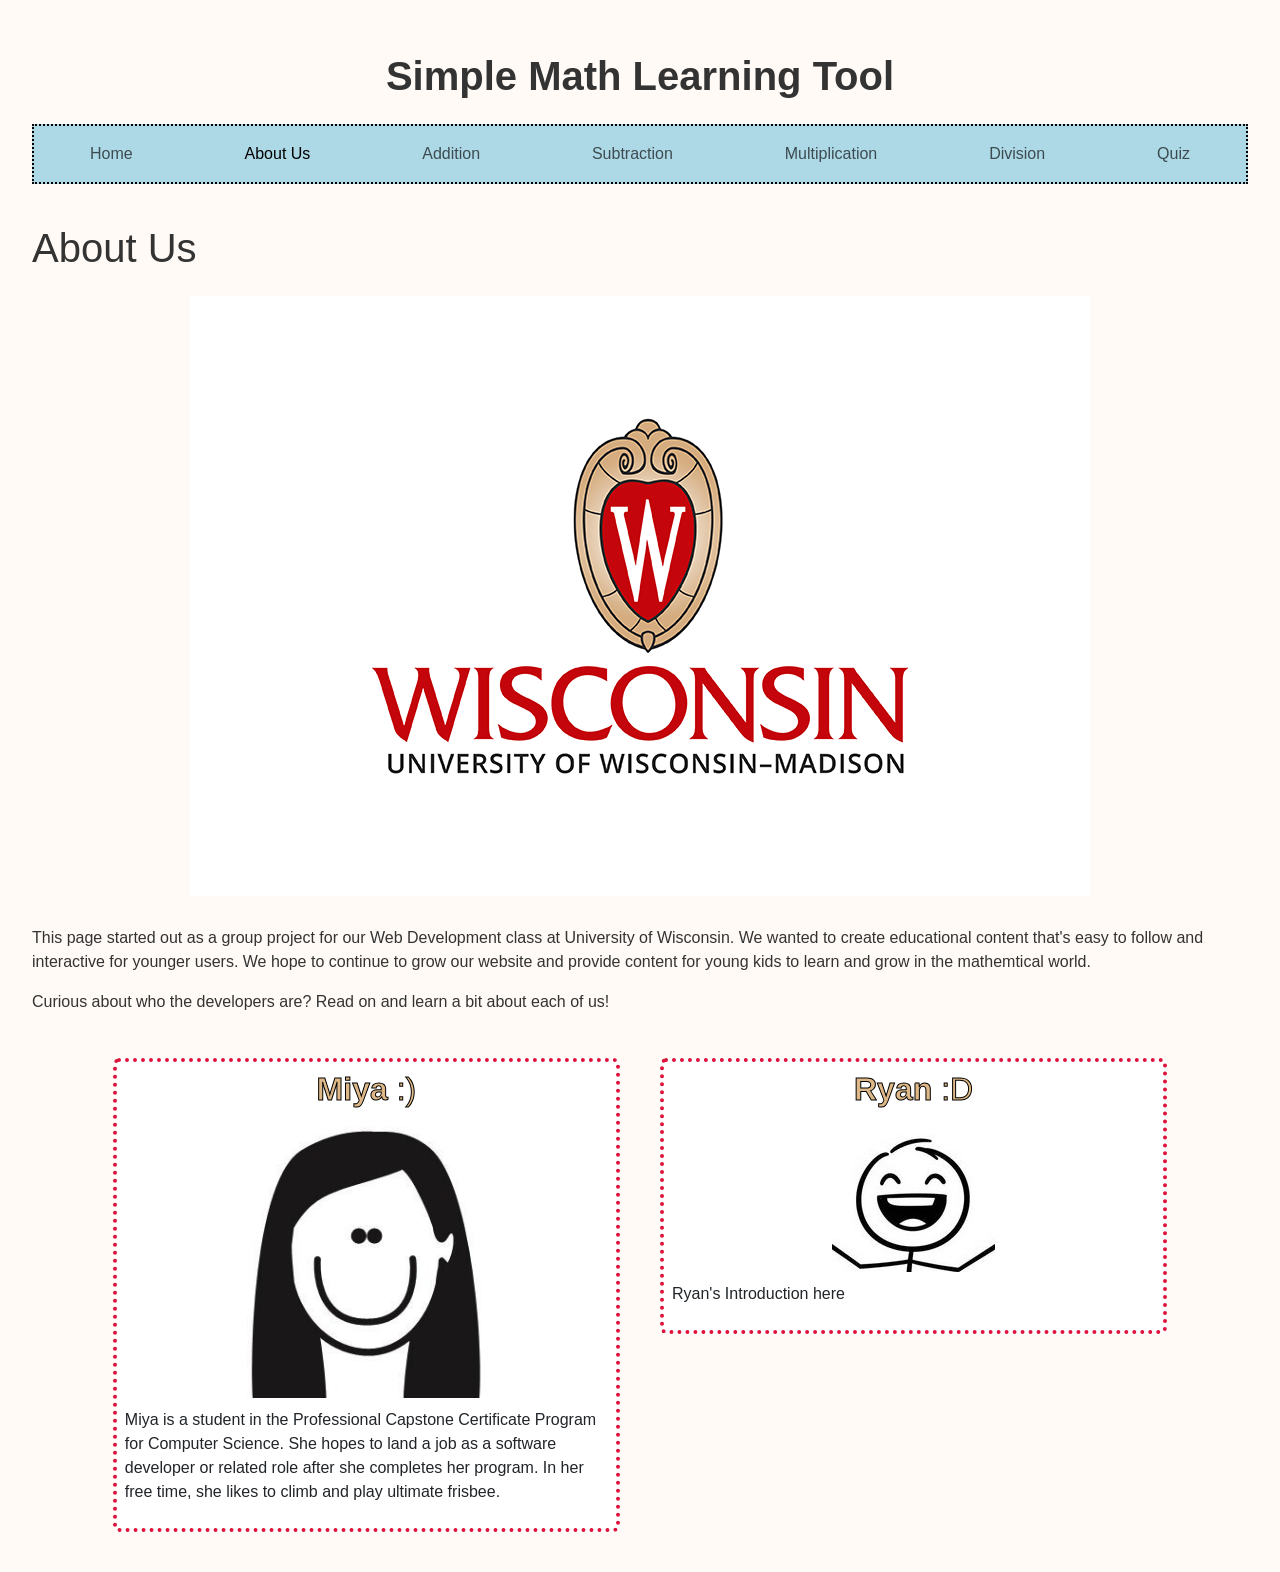
==== aboutus.html @ 413b5efe "added content" ====
<!DOCTYPE html>
<html>
<head>
    <meta charset="UTF-8">
    <meta name="viewport" content="width=device-width, initial-scale=1.0">
    <link href="https://cdn.jsdelivr.net/npm/bootstrap@5.3.3/dist/css/bootstrap.min.css" rel="stylesheet" integrity="sha384-QWTKZyjpPEjISv5WaRU9OFeRpok6YctnYmDr5pNlyT2bRjXh0JMhjY6hW+ALEwIH" crossorigin="anonymous">
    <link href="styles.css" rel="stylesheet"/>
    <title>Abous Us</title>
</head>
<style>
    #top-image {
        max-width: 100%;
        display: block;
        height: auto;
        margin-left: auto;
        margin-right: auto;
        padding-bottom: 30px;
    }
    #portrait {
        max-width: 50%;
        height: auto;
        display: block;
        margin-left: auto;
        margin-right: auto;
        padding-bottom: 10px;
        padding-top: 10px;
    }
    .container-fluid {
        max-width: 90%;
        height: auto;
        padding-top: 20px;
    }
    .card {
        border-color:crimson;
        border-style:dotted;
        border-width: 4px;
    }
    h2 {
        color:burlywood;
        -webkit-text-stroke: 1px black;
        text-align: center;
    }
</style>
<body>
    <header>
        <h1 id="webTitle">Simple Math Learning Tool</h1>
        <nav class="navbar navbar-expand-md">
                <ul class="navbar-nav">
                    <li class="nav-item">
                        <a class="nav-link" href="index.html">Home</a>
                    </li class="nav-item">
                    <li class="nav-item">
                        <a class="nav-link active" href="aboutus.html">About Us</a>
                    </li class="nav-item">
                    <li class="nav-item">
                        <a class="nav-link" href="addition.html">Addition</a>
                    </li>
                    <li class="nav-item">
                        <a class="nav-link" href="subtraction.html">Subtraction</a>
                    </li class="nav-item">
                    <li class="nav-item">
                        <a class="nav-link" href="multiplication.html">Multiplication</a>
                    </li class="nav-item">
                    <li class="nav-item">
                        <a class="nav-link" href="division.html">Division</a>
                    </li class="nav-item">
                    <li class="nav-item">
                        <a class="nav-link" href="quiz.html">Quiz</a>
                    </li class="nav-item">
                </ul>
            </nav>
    </header>
    <h1>About Us</h1>
    <img id="top-image" src="uwmadison.png" alt="UW Madision Logo">
    <p>
        This page started out as a group project for our Web Development class at University of Wisconsin.
        We wanted to create educational content that's easy to follow and interactive for younger users.
        We hope to continue to grow our website and provide content for young kids to learn and grow in the mathemtical world.    
    </p>
    <p>
        Curious about who the developers are? 
        Read on and learn a bit about each of us!
    </p>
    <div class="container-fluid">
        <div class="row">
            <div class="col-12 col-md-6 col-lg-6">
                <div class="card m-2 p-2">
                    <h2><b>Miya</b> :)</h2>
                    <img id="portrait" src="miya.jpg" alt="Miya">
                    <p>Miya is a student in the Professional Capstone Certificate Program for Computer Science.
                        She hopes to land a job as a software developer or related role after she completes her program.
                        In her free time, she likes to climb and play ultimate frisbee. 
                    </p>
                </div>
            </div>
            <div class="col-12 col-md-6 col-lg-6">
                <div class="card m-2 p-2">
                    <h2><b>Ryan</b> :D</h2>
                    <img id="portrait" src="ryan.jpg" alt="Ryan">
                    <p>
                        Ryan's Introduction here
                    </p> 
                </div>
            </div>
        </div>
    </div>
</body>
</html>
---- styles.css ----
.navbar {
    background-color:lightblue;
    border-color: black;
    border-style:dotted;
    border-width: 2px;
    justify-content: center; 
    margin-bottom: 20px; 
}

.navbar-nav {
    display: flex;
    flex-direction: row;
    justify-content: space-around;
    width: 100%;
    flex-wrap: wrap;
}

.nav-item:hover{
    font-weight: bold;
    background-color: rgba(255, 255, 255, 0.5);
}

h1 {
    padding-top: 20px;
    margin-bottom: 24px;
}

body {
      margin: 0;
      font-family: Arial, sans-serif;
      background: #fffaf5;
      color: #333;
      padding: 32px;
    }

#webTitle {
    font-weight: bold;
    text-align: center; 
}

.card {
    position: relative;
}
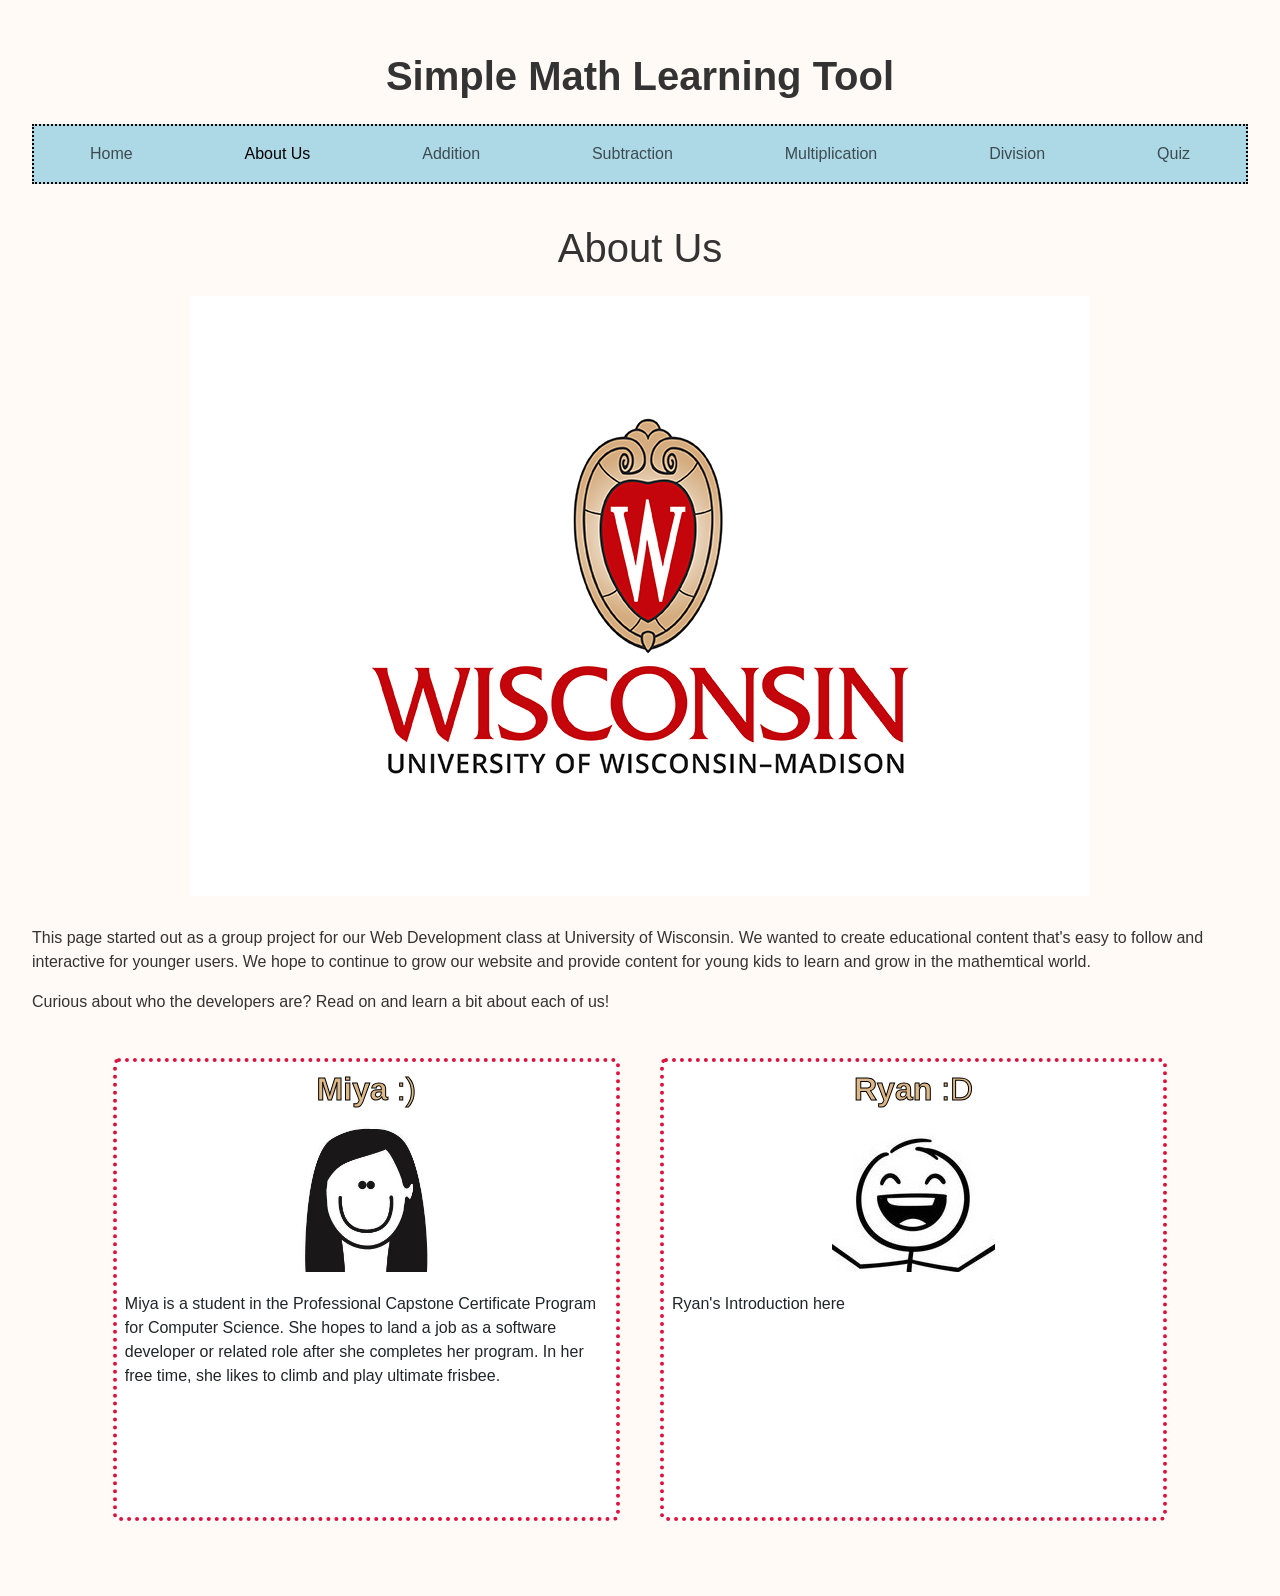
==== commit 792103f2: "minor style changes" ====
--- a/aboutus.html
+++ b/aboutus.html
@@ -17,12 +17,11 @@
         padding-bottom: 30px;
     }
     #portrait {
-        max-width: 50%;
-        height: auto;
+        height: 40%;
         display: block;
         margin-left: auto;
         margin-right: auto;
-        padding-bottom: 10px;
+        padding-bottom: 20px;
         padding-top: 10px;
     }
     .container-fluid {
@@ -34,6 +33,7 @@
         border-color:crimson;
         border-style:dotted;
         border-width: 4px;
+        height: 90%;
     }
     h2 {
         color:burlywood;
--- a/styles.css
+++ b/styles.css
@@ -23,6 +23,7 @@
 h1 {
     padding-top: 20px;
     margin-bottom: 24px;
+    text-align: center;
 }
 
 body {
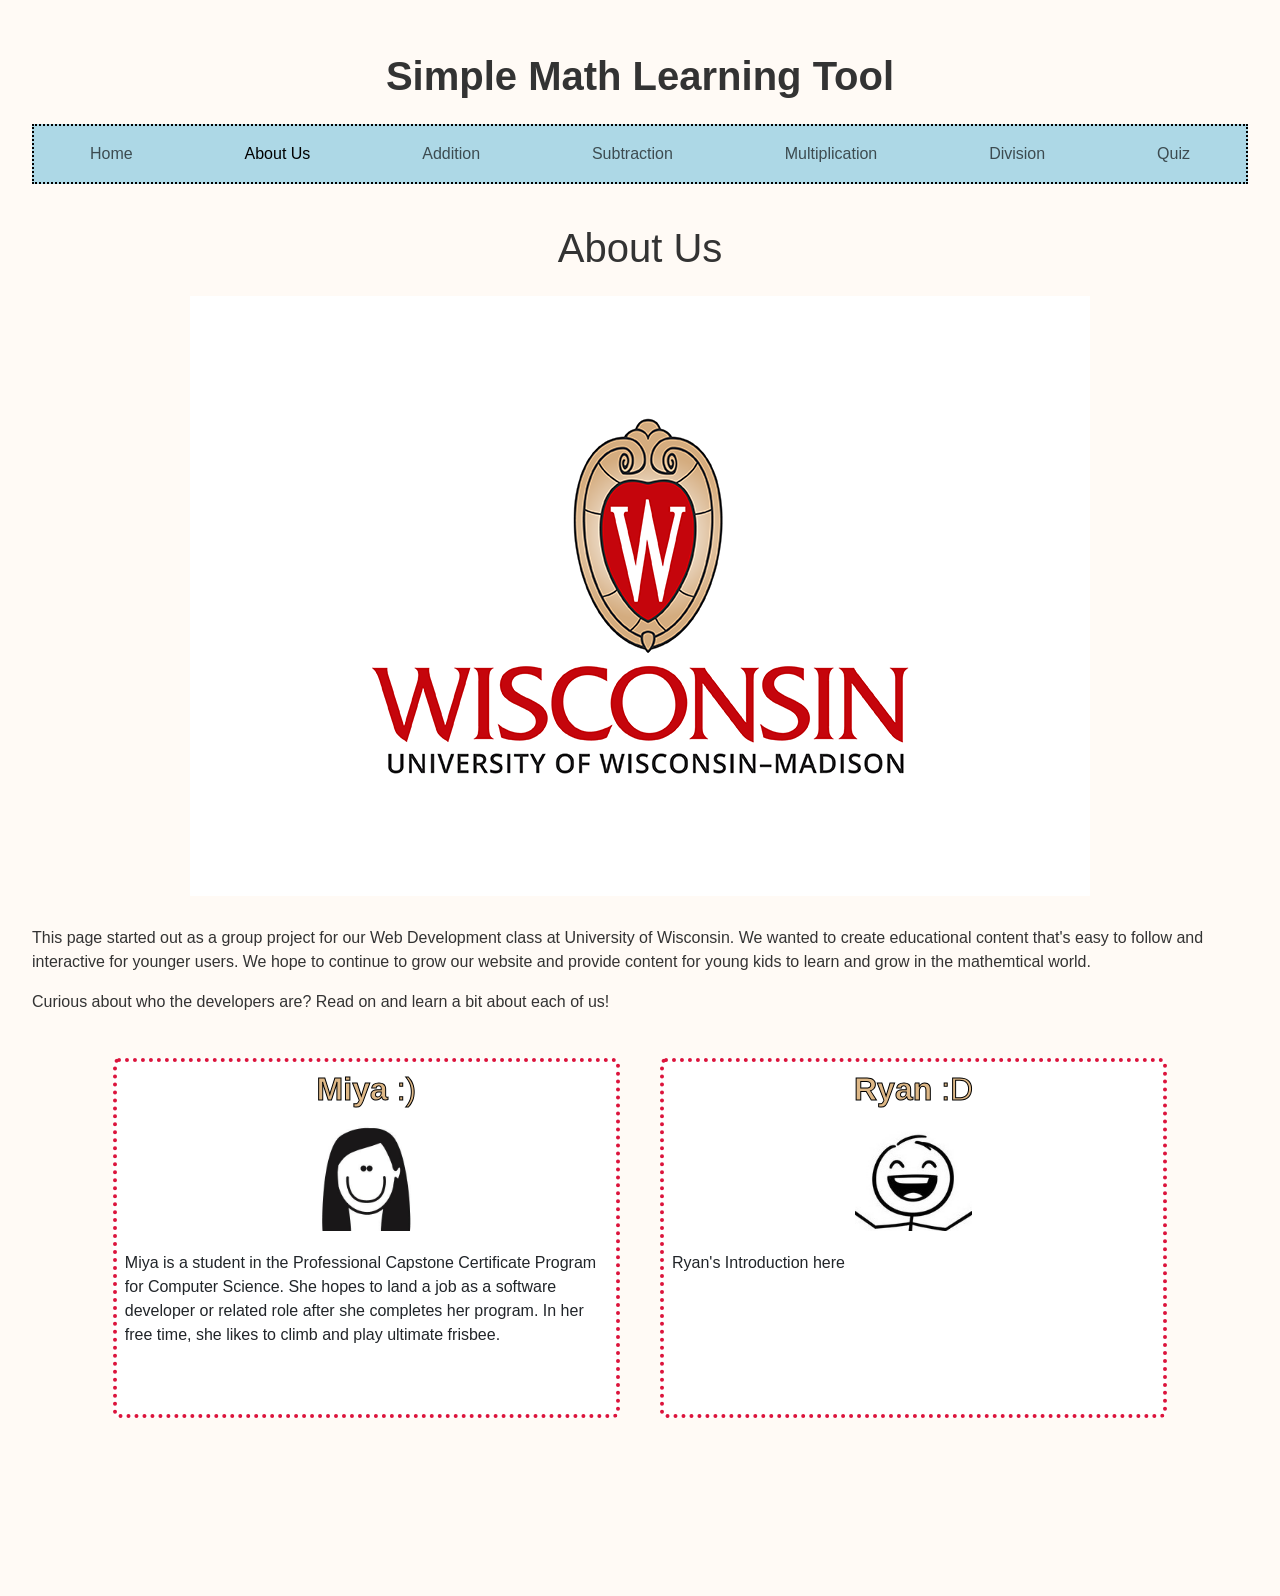
==== commit 98205ddf: "updated division page" ====
--- a/aboutus.html
+++ b/aboutus.html
@@ -33,7 +33,7 @@
         border-color:crimson;
         border-style:dotted;
         border-width: 4px;
-        height: 90%;
+        height: 70%;
     }
     h2 {
         color:burlywood;
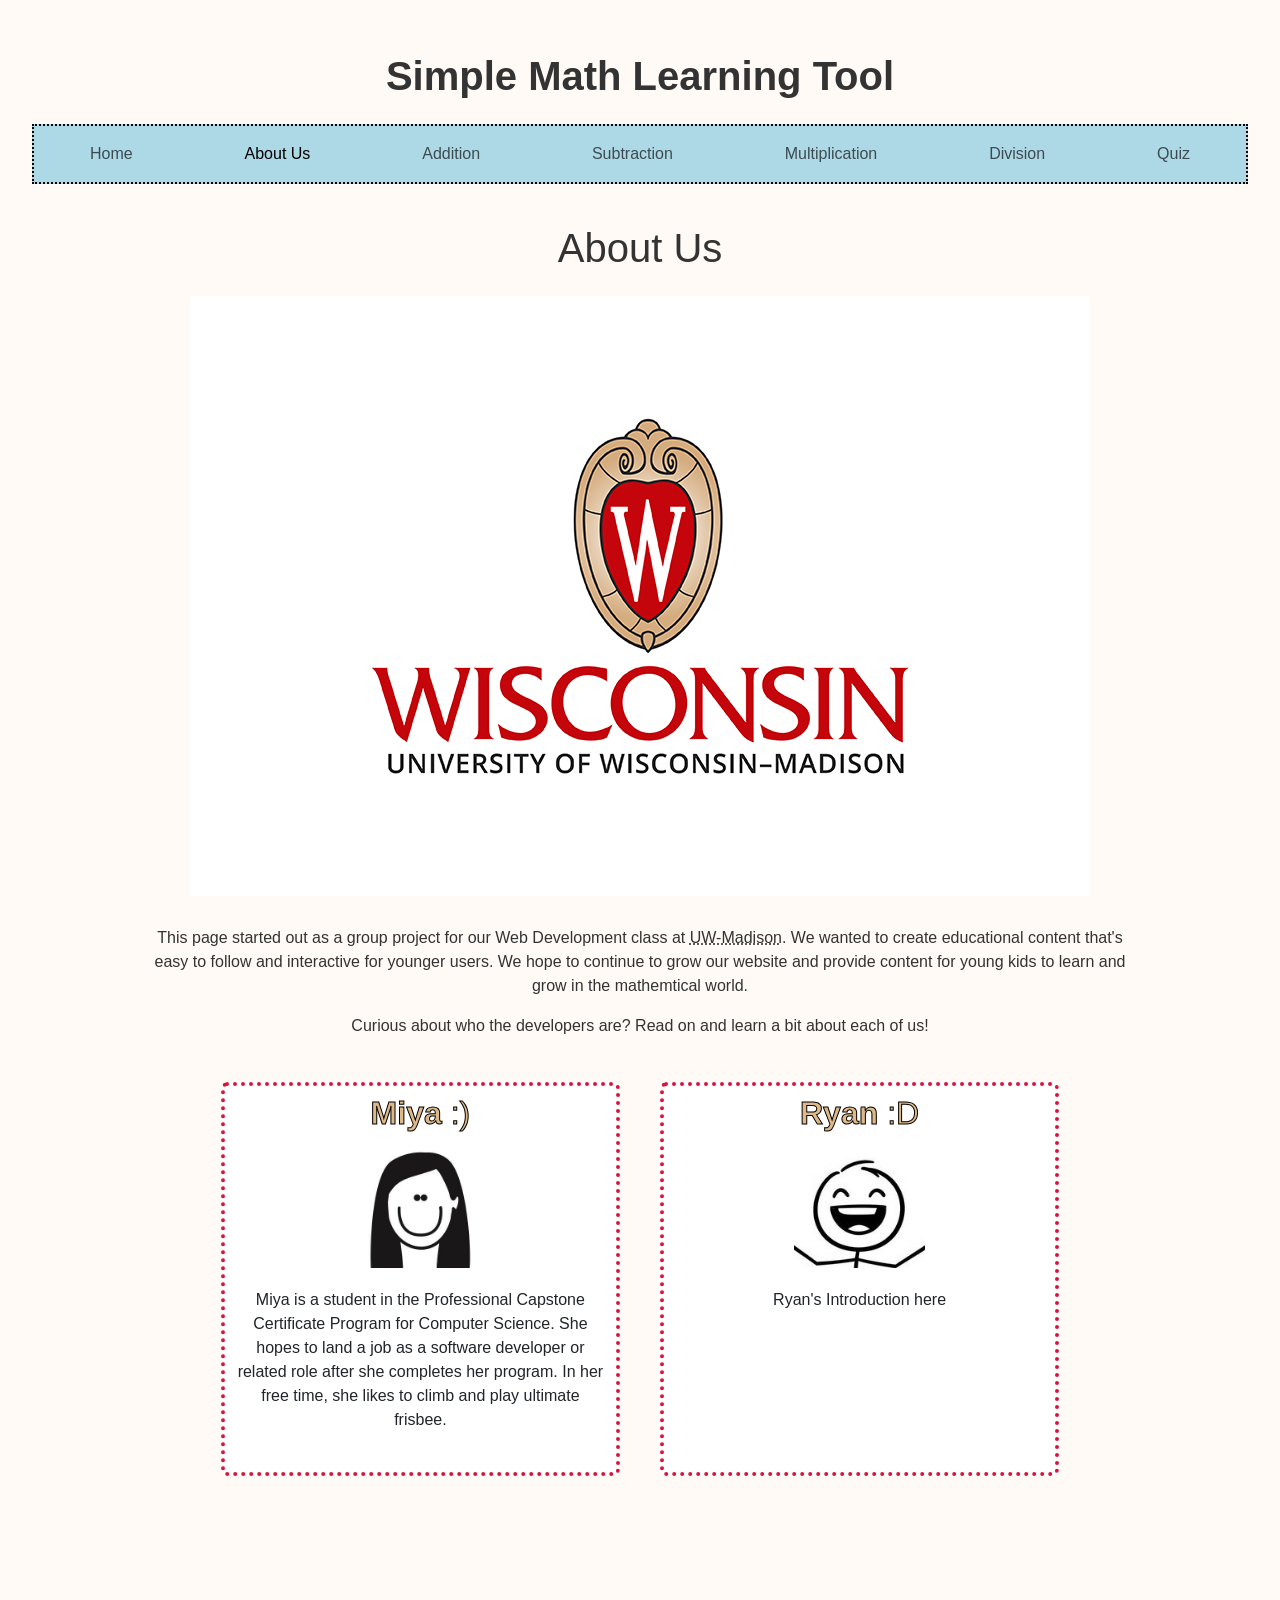
==== commit 3ee5e985: "style updates" ====
--- a/aboutus.html
+++ b/aboutus.html
@@ -8,6 +8,11 @@
     <title>Abous Us</title>
 </head>
 <style>
+    .container {
+      max-width: 1000px;
+      margin: 0 auto;
+      text-align: center;
+    }
     #top-image {
         max-width: 100%;
         display: block;
@@ -70,10 +75,11 @@
                 </ul>
             </nav>
     </header>
-    <h1>About Us</h1>
+    <div class="container">
+        <h1>About Us</h1>
     <img id="top-image" src="uwmadison.png" alt="UW Madision Logo">
     <p>
-        This page started out as a group project for our Web Development class at University of Wisconsin.
+        This page started out as a group project for our Web Development class at <abbr title="University of Wisconsin-Madison">UW-Madison</abbr>.
         We wanted to create educational content that's easy to follow and interactive for younger users.
         We hope to continue to grow our website and provide content for young kids to learn and grow in the mathemtical world.    
     </p>
@@ -104,5 +110,6 @@
             </div>
         </div>
     </div>
+    </div>   
 </body>
 </html>
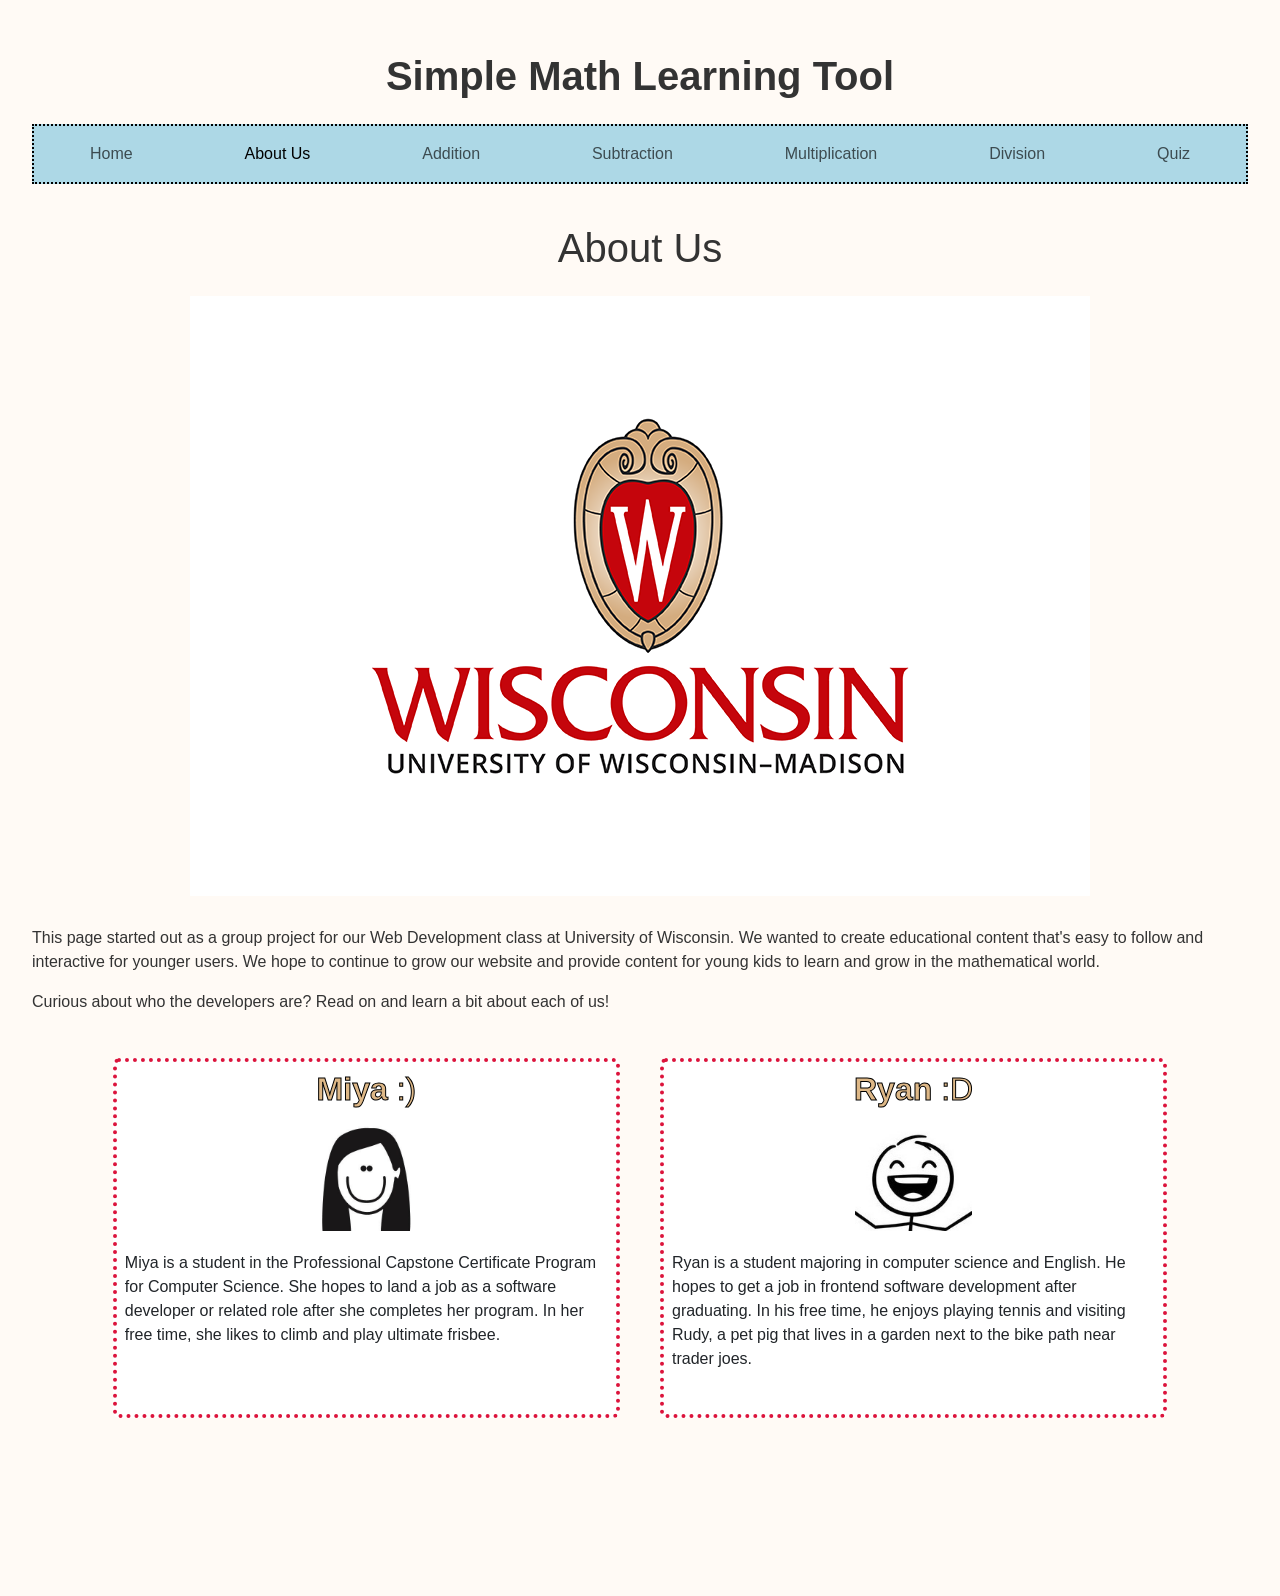
==== commit 154084bb: "added session storage and submission functionality to quiz page, also added my intro to the about us" ====
--- a/aboutus.html
+++ b/aboutus.html
@@ -8,11 +8,6 @@
     <title>Abous Us</title>
 </head>
 <style>
-    .container {
-      max-width: 1000px;
-      margin: 0 auto;
-      text-align: center;
-    }
     #top-image {
         max-width: 100%;
         display: block;
@@ -75,13 +70,12 @@
                 </ul>
             </nav>
     </header>
-    <div class="container">
-        <h1>About Us</h1>
+    <h1>About Us</h1>
     <img id="top-image" src="uwmadison.png" alt="UW Madision Logo">
     <p>
-        This page started out as a group project for our Web Development class at <abbr title="University of Wisconsin-Madison">UW-Madison</abbr>.
+        This page started out as a group project for our Web Development class at University of Wisconsin.
         We wanted to create educational content that's easy to follow and interactive for younger users.
-        We hope to continue to grow our website and provide content for young kids to learn and grow in the mathemtical world.    
+        We hope to continue to grow our website and provide content for young kids to learn and grow in the mathematical world.    
     </p>
     <p>
         Curious about who the developers are? 
@@ -104,12 +98,11 @@
                     <h2><b>Ryan</b> :D</h2>
                     <img id="portrait" src="ryan.jpg" alt="Ryan">
                     <p>
-                        Ryan's Introduction here
+                        Ryan is a student majoring in computer science and English. He hopes to get a job in frontend software development after graduating. In his free time, he enjoys playing tennis and visiting Rudy, a pet pig that lives in a garden next to the bike path near trader joes.
                     </p> 
                 </div>
             </div>
         </div>
     </div>
-    </div>   
 </body>
 </html>
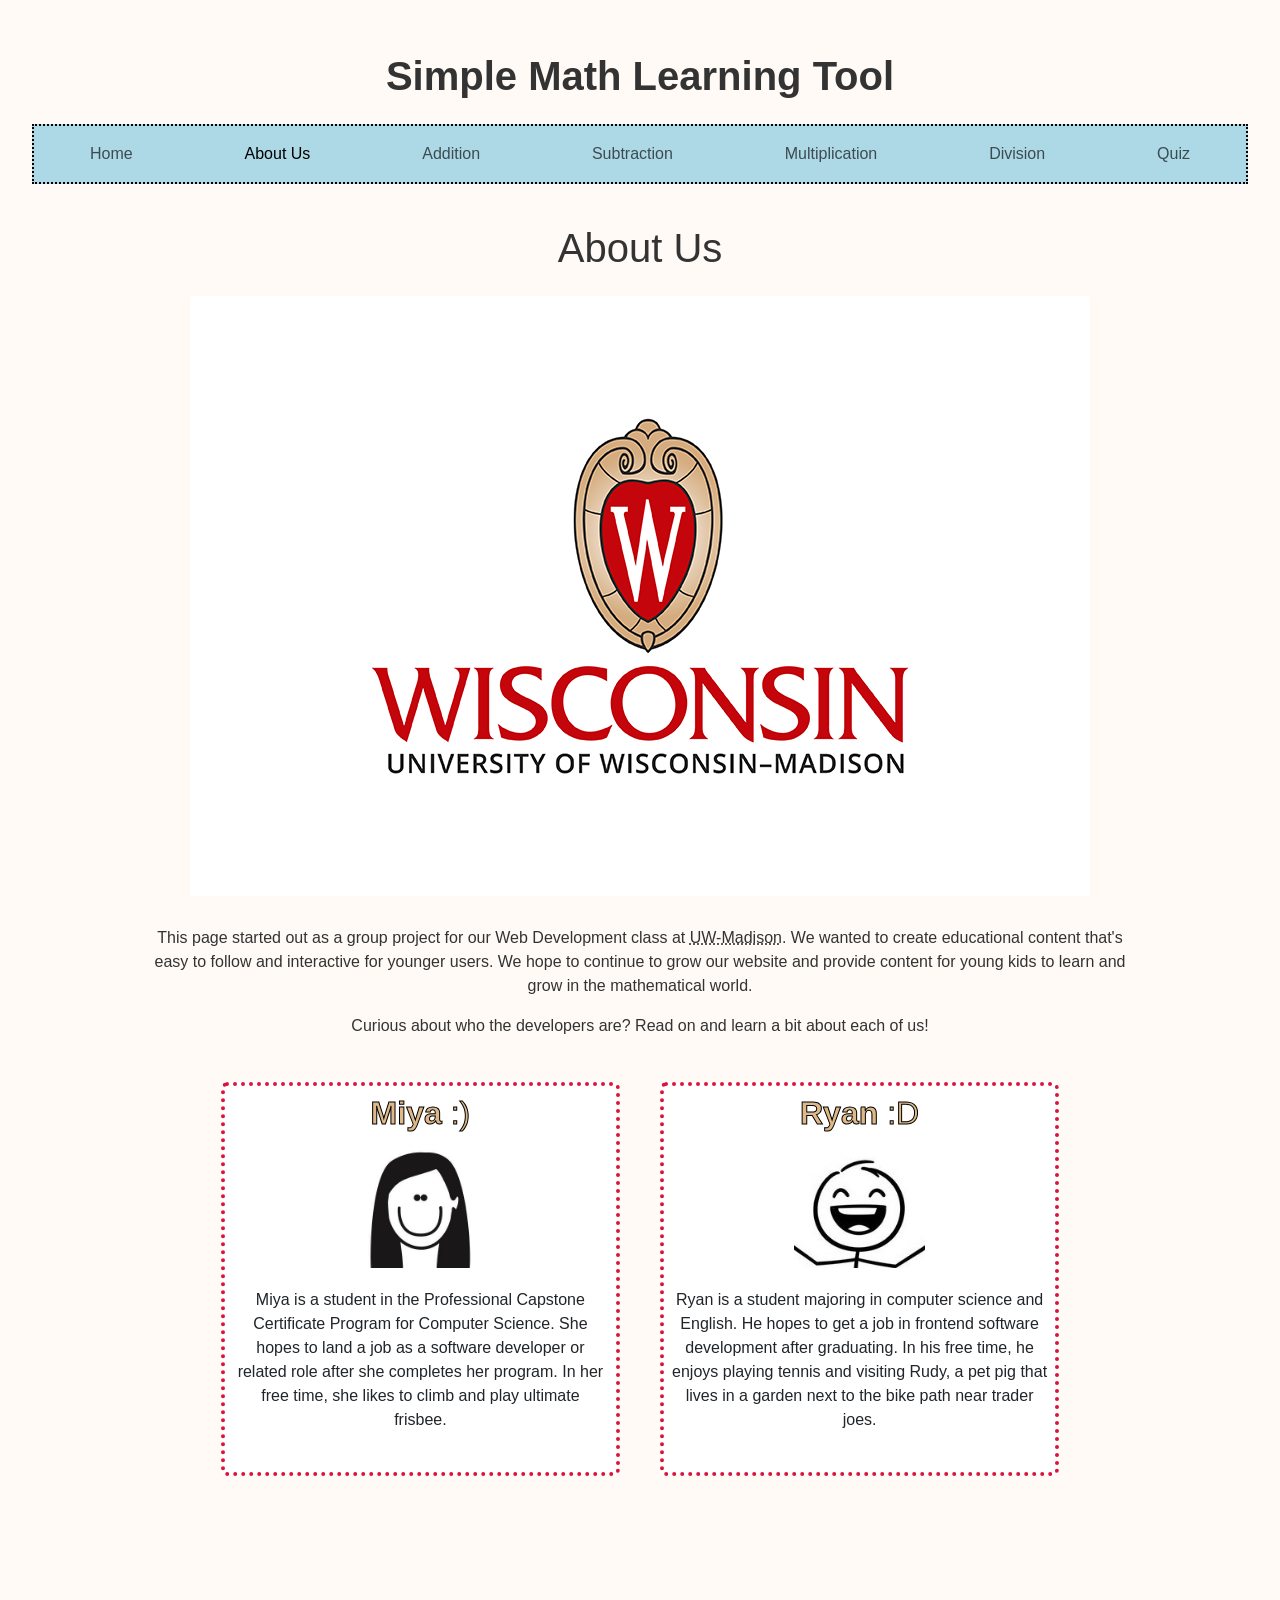
==== commit a4e4078c: "Merge origin/main" ====
--- a/aboutus.html
+++ b/aboutus.html
@@ -8,6 +8,11 @@
     <title>Abous Us</title>
 </head>
 <style>
+    .container {
+      max-width: 1000px;
+      margin: 0 auto;
+      text-align: center;
+    }
     #top-image {
         max-width: 100%;
         display: block;
@@ -70,10 +75,11 @@
                 </ul>
             </nav>
     </header>
-    <h1>About Us</h1>
+    <div class="container">
+        <h1>About Us</h1>
     <img id="top-image" src="uwmadison.png" alt="UW Madision Logo">
     <p>
-        This page started out as a group project for our Web Development class at University of Wisconsin.
+        This page started out as a group project for our Web Development class at <abbr title="University of Wisconsin-Madison">UW-Madison</abbr>.
         We wanted to create educational content that's easy to follow and interactive for younger users.
         We hope to continue to grow our website and provide content for young kids to learn and grow in the mathematical world.    
     </p>
@@ -99,10 +105,11 @@
                     <img id="portrait" src="ryan.jpg" alt="Ryan">
                     <p>
                         Ryan is a student majoring in computer science and English. He hopes to get a job in frontend software development after graduating. In his free time, he enjoys playing tennis and visiting Rudy, a pet pig that lives in a garden next to the bike path near trader joes.
-                    </p> 
+                    </p>
                 </div>
             </div>
         </div>
     </div>
+    </div>
 </body>
 </html>
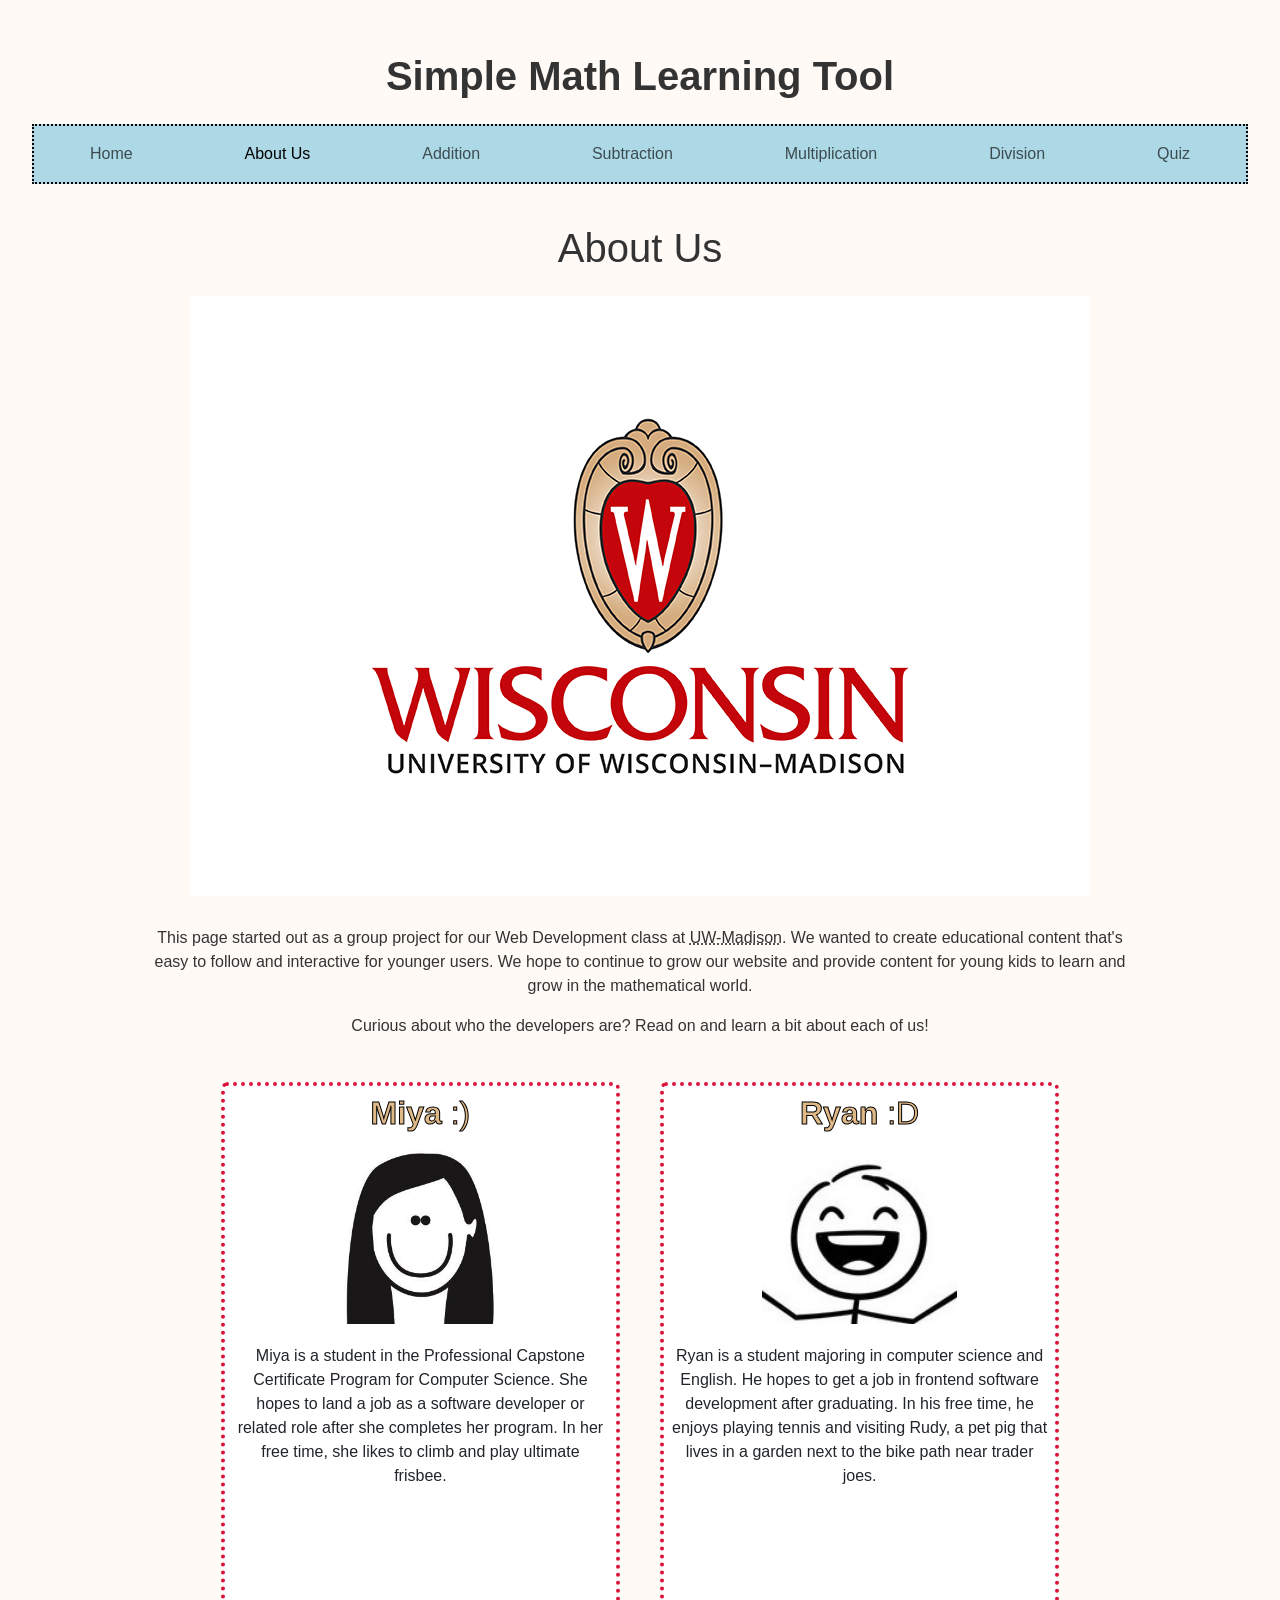
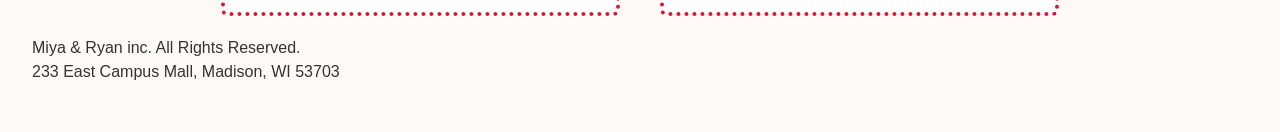
==== commit eda26a28: "footer" ====
--- a/aboutus.html
+++ b/aboutus.html
@@ -7,46 +7,7 @@
     <link href="styles.css" rel="stylesheet"/>
     <title>Abous Us</title>
 </head>
-<style>
-    .container {
-      max-width: 1000px;
-      margin: 0 auto;
-      text-align: center;
-    }
-    #top-image {
-        max-width: 100%;
-        display: block;
-        height: auto;
-        margin-left: auto;
-        margin-right: auto;
-        padding-bottom: 30px;
-    }
-    #portrait {
-        height: 40%;
-        display: block;
-        margin-left: auto;
-        margin-right: auto;
-        padding-bottom: 20px;
-        padding-top: 10px;
-    }
-    .container-fluid {
-        max-width: 90%;
-        height: auto;
-        padding-top: 20px;
-    }
-    .card {
-        border-color:crimson;
-        border-style:dotted;
-        border-width: 4px;
-        height: 70%;
-    }
-    h2 {
-        color:burlywood;
-        -webkit-text-stroke: 1px black;
-        text-align: center;
-    }
-</style>
-<body>
+<body class="about-page">
     <header>
         <h1 id="webTitle">Simple Math Learning Tool</h1>
         <nav class="navbar navbar-expand-md">
@@ -104,12 +65,19 @@
                     <h2><b>Ryan</b> :D</h2>
                     <img id="portrait" src="ryan.jpg" alt="Ryan">
                     <p>
-                        Ryan is a student majoring in computer science and English. He hopes to get a job in frontend software development after graduating. In his free time, he enjoys playing tennis and visiting Rudy, a pet pig that lives in a garden next to the bike path near trader joes.
+                        Ryan is a student majoring in computer science and English. He hopes to get a job in frontend software development after graduating. 
+                        In his free time, he enjoys playing tennis and visiting Rudy, a pet pig that lives in a garden next to the bike path near trader joes.
                     </p>
                 </div>
             </div>
         </div>
     </div>
     </div>
+    <footer>
+        Miya & Ryan inc. All Rights Reserved.
+        <Address>
+            233 East Campus Mall, Madison, WI 53703
+        </Address>
+    </footer>
 </body>
 </html>
--- a/styles.css
+++ b/styles.css
@@ -1,3 +1,7 @@
+* {
+    box-sizing: border-box;
+}
+
 .navbar {
     background-color:lightblue;
     border-color: black;
@@ -27,12 +31,12 @@
 }
 
 body {
-      margin: 0;
-      font-family: Arial, sans-serif;
-      background: #fffaf5;
-      color: #333;
-      padding: 32px;
-    }
+    margin: 0;
+    font-family: Arial, sans-serif;
+    background: #fffaf5;
+    color: #333;
+    padding: 32px;
+}
 
 #webTitle {
     font-weight: bold;
@@ -43,7 +47,194 @@
     position: relative;
 }
 
-
-
-
-
+.home-page .container,
+.about-page .container,
+.math-page .container {
+    max-width: 1000px;
+    margin: 0 auto;
+    text-align: center;
+}
+
+.home-page button {
+    border-radius: 10px;
+    background-color: bisque;
+    display: block;
+    margin-left: auto;
+    margin-right: auto;
+    margin-top: 10px;
+    margin-bottom: 10px;
+}
+
+.home-page .container-fluid {
+    padding-bottom: 20px;
+    max-width: 80%;
+    height: auto;
+}
+
+.home-page .card {
+    border-color: black;
+    border-style: dotted;
+    border-width: 3px;
+    height: 90%;
+}
+
+.home-page h4 {
+    text-align: center;
+}
+
+.about-page #top-image {
+    max-width: 100%;
+    display: block;
+    height: auto;
+    margin-left: auto;
+    margin-right: auto;
+    padding-bottom: 30px;
+}
+
+.about-page #portrait {
+    height: 40%;
+    display: block;
+    margin-left: auto;
+    margin-right: auto;
+    padding-bottom: 20px;
+    padding-top: 10px;
+}
+
+.about-page .container-fluid {
+    max-width: 90%;
+    height: auto;
+    padding-top: 20px;
+}
+
+.about-page .card {
+    border-color: crimson;
+    border-style: dotted;
+    border-width: 4px;
+    height: 95%;
+}
+
+.about-page h2 {
+    color: burlywood;
+    -webkit-text-stroke: 1px black;
+    text-align: center;
+}
+
+.math-page h1 {
+    margin-bottom: 24px;
+}
+
+.math-page .calculator {
+    display: flex;
+    justify-content: center;
+    align-items: center;
+    gap: 16px;
+    flex-wrap: wrap;
+    margin-bottom: 24px;
+}
+
+.math-page input[type="number"] {
+    width: 120px;
+    padding: 12px;
+    font-size: 1.2rem;
+    text-align: center;
+    border: 2px solid #d9c2a7;
+    border-radius: 10px;
+    background: white;
+}
+
+.math-page .plus,
+.math-page .multiply {
+    font-size: 2rem;
+    font-weight: bold;
+}
+
+.math-page button {
+    padding: 12px 20px;
+    font-size: 1rem;
+    border: none;
+    border-radius: 10px;
+    background: #e7b977;
+    color: #222;
+    cursor: pointer;
+    font-weight: bold;
+}
+
+.math-page button:hover {
+    background: #dca85d;
+}
+
+.math-page .sum-text {
+    font-size: 1.8rem;
+    font-weight: bold;
+    margin-bottom: 28px;
+}
+
+.math-page .answer-check {
+    margin: 32px 0;
+}
+
+.math-page .answer-check input {
+    margin-right: 10px;
+}
+
+.math-page .correct-text {
+    margin-top: 12px;
+    font-size: 1.4rem;
+    font-weight: bold;
+}
+
+.math-page .correct {
+    color: green;
+}
+
+.math-page .incorrect {
+    color: red;
+}
+
+.math-page .columns {
+    display: grid;
+    grid-template-columns: repeat(3, 1fr);
+    gap: 24px;
+    align-items: start;
+}
+
+.math-page .column {
+    background: white;
+    border: 2px solid #edd9c4;
+    border-radius: 16px;
+    padding: 16px;
+    min-height: 260px;
+    box-shadow: 0 4px 12px rgba(0, 0, 0, 0.06);
+}
+
+.math-page .column h2 {
+    margin-top: 0;
+    font-size: 1.2rem;
+}
+
+.math-page .bunny-grid {
+    display: flex;
+    flex-wrap: wrap;
+    justify-content: center;
+    gap: 10px;
+}
+
+.math-page .bunny-grid img {
+    width: 70px;
+    height: 70px;
+    object-fit: contain;
+}
+
+.math-page .empty-text {
+    color: #888;
+    font-style: italic;
+}
+
+@media (max-width: 800px) {
+    .math-page .columns {
+        grid-template-columns: 1fr;
+    }
+}
+
+
+
